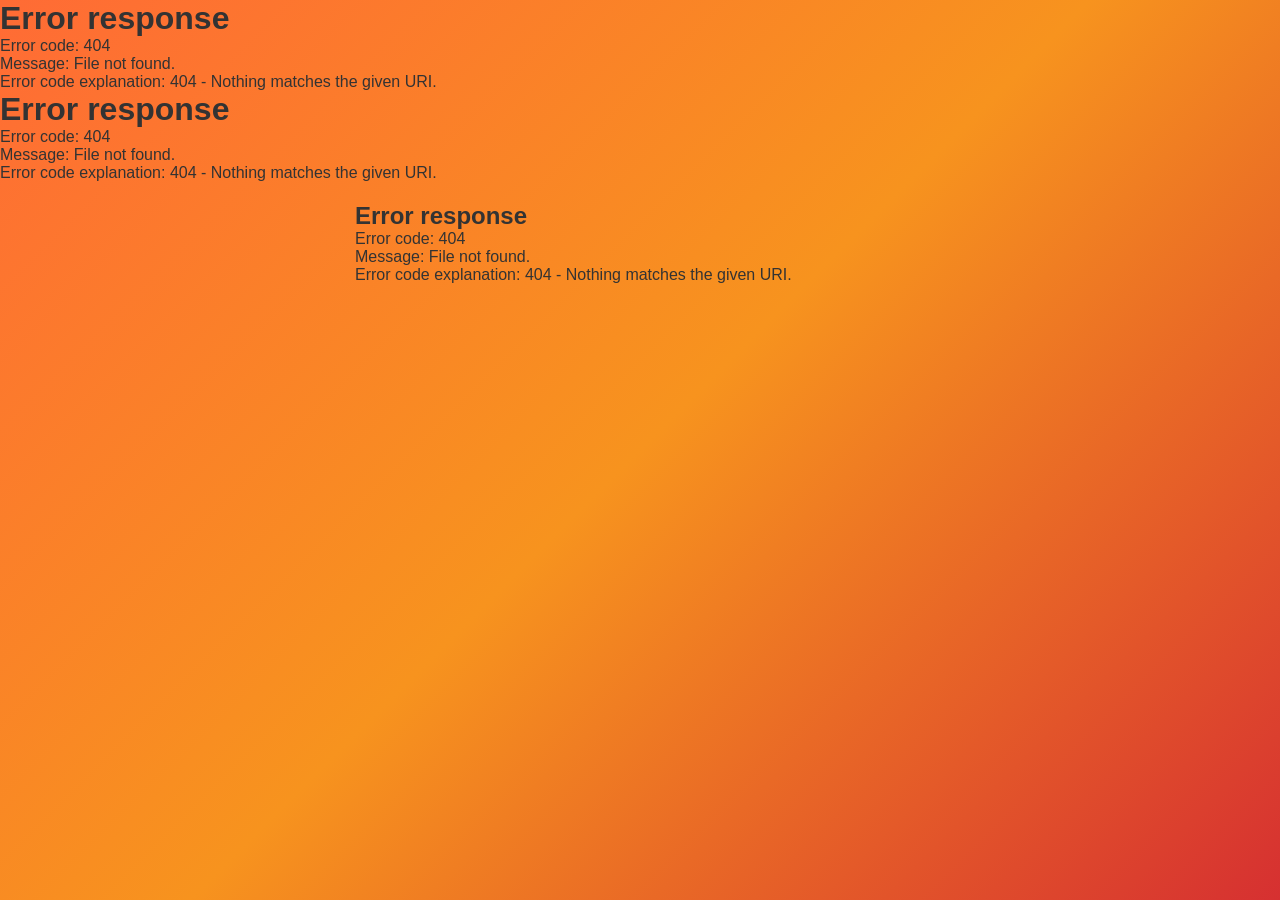
==== index.html @ 1dc58c1b "Update index.html" ====
<!DOCTYPE html>
<html lang="fr">
<head>
  <meta charset="UTF-8">
  <meta name="viewport" content="width=device-width, initial-scale=1.0">
  <title>Vesuvio - Commande Table</title>
  
  <!-- CSS séparés avec chemins corrects -->
<link rel="stylesheet" href="./CSS - css/reset.css">
<link rel="stylesheet" href="./CSS - css/layout.css">
<link rel="stylesheet" href="./CSS - css/header.css">
<link rel="stylesheet" href="./CSS - css/tabs.css">
<link rel="stylesheet" href="./CSS - css/menu-items.css">
<link rel="stylesheet" href="./CSS - css/order-button.css">
<link rel="stylesheet" href="./CSS - css/ticket.css">

</head>
<body>
  <!-- Header -->
  <div id="header-container"></div>

  <!-- Tabs -->
  <div id="tabs-container"></div>

  <!-- Menu -->
  <main class="menu-container">
    <section class="category active" id="pizzas"></section>
    <section class="category" id="boissons"></section>
    <section class="category" id="desserts"></section>
  </main>

  <!-- Bouton Commander -->
  <button class="order-button" id="orderBtn">
    <span id="orderBtnText">Commander</span>
  </button>

  <!-- Ticket Cuisine -->
  <div class="ticket" id="ticketModal">
    <div class="ticket-content" id="ticketContent"></div>
  </div>

  <!-- JS séparés avec chemins corrects -->
  <script src="./JS - js/config.js"></script>
  <script src="./JS - js/tabs.js"></script>
  <script src="./JS - js/menu-items.js"></script>
  <script src="./JS - js/order.js"></script>
  <script src="./JS - js/ticket.js"></script>
  <script>
    // Initialisation au chargement
    document.addEventListener('DOMContentLoaded', async function() {
      // Charger les composants HTML avec chemins corrects
      await loadComponent('header-container', './header.html');
      await loadComponent('tabs-container', './tabs.html');
      await loadComponent('pizzas', './pizzas.html');
      await loadComponent('boissons', './boissons.html');
      await loadComponent('desserts', './desserts.html');
      
      // Initialiser les modules
      initTabs();
      initMenuItems();
      initOrder();
    });

    // Fonction pour charger composants HTML
    async function loadComponent(containerId, file) {
      try {
        const response = await fetch(file);
        const html = await response.text();
        document.getElementById(containerId).innerHTML = html;
      } catch (error) {
        console.error(`Erreur chargement ${file}:`, error);
      }
    }
  </script>
</body>
</html>
---- CSS - css/layout.css ----
/* Layout principal */
body {
  background: linear-gradient(135deg, #ff6b35 0%, #f7931e 50%, #d63031 100%);
  min-height: 100vh;
  padding-bottom: 120px;
}

.menu-container {
  max-width: 600px;
  margin: 0 auto;
  padding: 20px 15px;
}

@media (max-width: 400px) {
  .menu-container {
    padding: 15px 10px;
  }
}
---- CSS - css/header.css ----
/* Header */
header {
  text-align: center;
  padding: 20px 15px;
  background: rgba(255,255,255,0.95);
  backdrop-filter: blur(10px);
  box-shadow: 0 4px 20px rgba(0,0,0,0.1);
  position: sticky;
  top: 0;
  z-index: 100;
}

header h1 {
  font-size: 32px;
  margin-bottom: 5px;
  color: #d63031;
}

header p {
  font-size: 16px;
  color: #666;
  margin-bottom: 15px;
}

/* Sélecteur de table */
.table-selector {
  display: flex;
  align-items: center;
  justify-content: center;
  gap: 10px;
  margin-top: 10px;
}

.table-selector label {
  font-weight: 600;
  color: #333;
}

.table-selector select {
  padding: 10px 20px;
  font-size: 18px;
  border: 2px solid #ff6b35;
  border-radius: 10px;
  background: white;
  color: #333;
  cursor: pointer;
  font-weight: 600;
}

.table-selector select:focus {
  outline: none;
  border-color: #d63031;
}
---- CSS - css/tabs.css ----
/* Onglets catégories */
.tabs {
  display: flex;
  background: rgba(255,255,255,0.9);
  border-bottom: 3px solid #ff6b35;
}

.tab-btn {
  flex: 1;
  padding: 18px 10px;
  border: none;
  background: none;
  font-size: 18px;
  font-weight: 600;
  color: #666;
  cursor: pointer;
  transition: all 0.3s ease;
  min-height: 60px;
}

.tab-btn.active {
  background: linear-gradient(135deg, #ff6b35, #f7931e);
  color: white;
  box-shadow: inset 0 -3px 0 #d63031;
}

@media (max-width: 400px) {
  .tab-btn {
    font-size: 16px;
    padding: 16px 8px;
  }
}
---- CSS - css/menu-items.css ----
/* Catégories */
.category {
  display: none;
}

.category.active {
  display: block;
  animation: fadeIn 0.4s ease;
}

@keyframes fadeIn {
  from { opacity: 0; transform: translateY(10px); }
  to { opacity: 1; transform: translateY(0); }
}

/* Articles menu */
.menu-item {
  display: flex;
  align-items: center;
  background: rgba(255,255,255,0.95);
  margin-bottom: 15px;
  padding: 20px;
  border-radius: 20px;
  box-shadow: 0 8px 25px rgba(0,0,0,0.1);
  cursor: pointer;
  transition: all 0.2s ease;
  min-height: 80px;
  position: relative;
}

.menu-item:active {
  transform: scale(0.98);
}

.menu-item.selected {
  transform: translateY(-5px);
  box-shadow: 0 15px 40px rgba(255,107,53,0.4);
  background: linear-gradient(135deg, #ffecd2, #ffe5d9);
  border: 3px solid #ff6b35;
}

.emoji {
  font-size: 32px;
  margin-right: 20px;
  flex-shrink: 0;
}

.name {
  flex: 1;
  font-size: 20px;
  font-weight: 600;
  color: #333;
}

.price {
  font-size: 22px;
  font-weight: 700;
  color: #d63031;
  min-width: 70px;
  text-align: right;
  margin-right: 10px;
}

/* Compteur quantité */
.quantity {
  display: none;
  align-items: center;
  gap: 10px;
  background: #ff6b35;
  padding: 5px 10px;
  border-radius: 20px;
  position: absolute;
  right: 15px;
  top: 50%;
  transform: translateY(-50%);
}

.menu-item.selected .quantity {
  display: flex;
}

.quantity button {
  width: 30px;
  height: 30px;
  border: none;
  background: white;
  color: #ff6b35;
  font-size: 20px;
  font-weight: bold;
  border-radius: 50%;
  cursor: pointer;
  display: flex;
  align-items: center;
  justify-content: center;
}

.quantity span {
  color: white;
  font-weight: bold;
  font-size: 18px;
  min-width: 25px;
  text-align: center;
}
---- CSS - css/order-button.css ----
/* Bouton commander fixe */
.order-button {
  position: fixed;
  bottom: 20px;
  left: 50%;
  transform: translateX(-50%);
  background: linear-gradient(135deg, #28a745, #20c997);
  color: white;
  border: none;
  padding: 20px 50px;
  font-size: 22px;
  font-weight: 700;
  border-radius: 50px;
  box-shadow: 0 10px 30px rgba(40,167,69,0.4);
  cursor: pointer;
  transition: all 0.3s ease;
  z-index: 1000;
  min-width: 280px;
  display: none;
}

.order-button.show {
  display: block;
  animation: slideUp 0.3s ease;
}

.order-button:active {
  transform: translateX(-50%) scale(0.95);
}

@keyframes slideUp {
  from { bottom: -100px; opacity: 0; }
  to { bottom: 20px; opacity: 1; }
}
---- CSS - css/ticket.css ----
/* Ticket cuisine modal */
.ticket {
  display: none;
  position: fixed;
  top: 0;
  left: 0;
  right: 0;
  bottom: 0;
  background: rgba(0,0,0,0.8);
  z-index: 2000;
  align-items: center;
  justify-content: center;
  padding: 20px;
}

.ticket.show {
  display: flex;
  animation: fadeIn 0.3s ease;
}

.ticket-content {
  background: white;
  padding: 30px;
  border-radius: 20px;
  max-width: 400px;
  width: 100%;
  max-height: 80vh;
  overflow-y: auto;
}

.ticket h2 {
  text-align: center;
  color: #d63031;
  margin-bottom: 20px;
  font-size: 28px;
}

.ticket-info {
  border-bottom: 2px dashed #ccc;
  padding-bottom: 15px;
  margin-bottom: 15px;
  font-size: 18px;
}

.ticket-info strong {
  color: #ff6b35;
}

.ticket-item {
  display: flex;
  justify-content: space-between;
  padding: 10px 0;
  border-bottom: 1px solid #eee;
}

.ticket-item:last-child {
  border-bottom: 2px solid #333;
  padding-bottom: 15px;
  margin-bottom: 15px;
  font-weight: bold;
}

.ticket-total {
  display: flex;
  justify-content: space-between;
  font-size: 24px;
  font-weight: bold;
  color: #d63031;
  margin-top: 15px;
}

.ticket-actions {
  display: flex;
  gap: 10px;
  margin-top: 20px;
}

.ticket-actions button {
  flex: 1;
  padding: 15px;
  border: none;
  border-radius: 10px;
  font-size: 16px;
  font-weight: 600;
  cursor: pointer;
  transition: all 0.2s ease;
}

.btn-print {
  background: #28a745;
  color: white;
}

.btn-close {
  background: #dc3545;
  color: white;
}

.ticket-actions button:active {
  transform: scale(0.95);
}
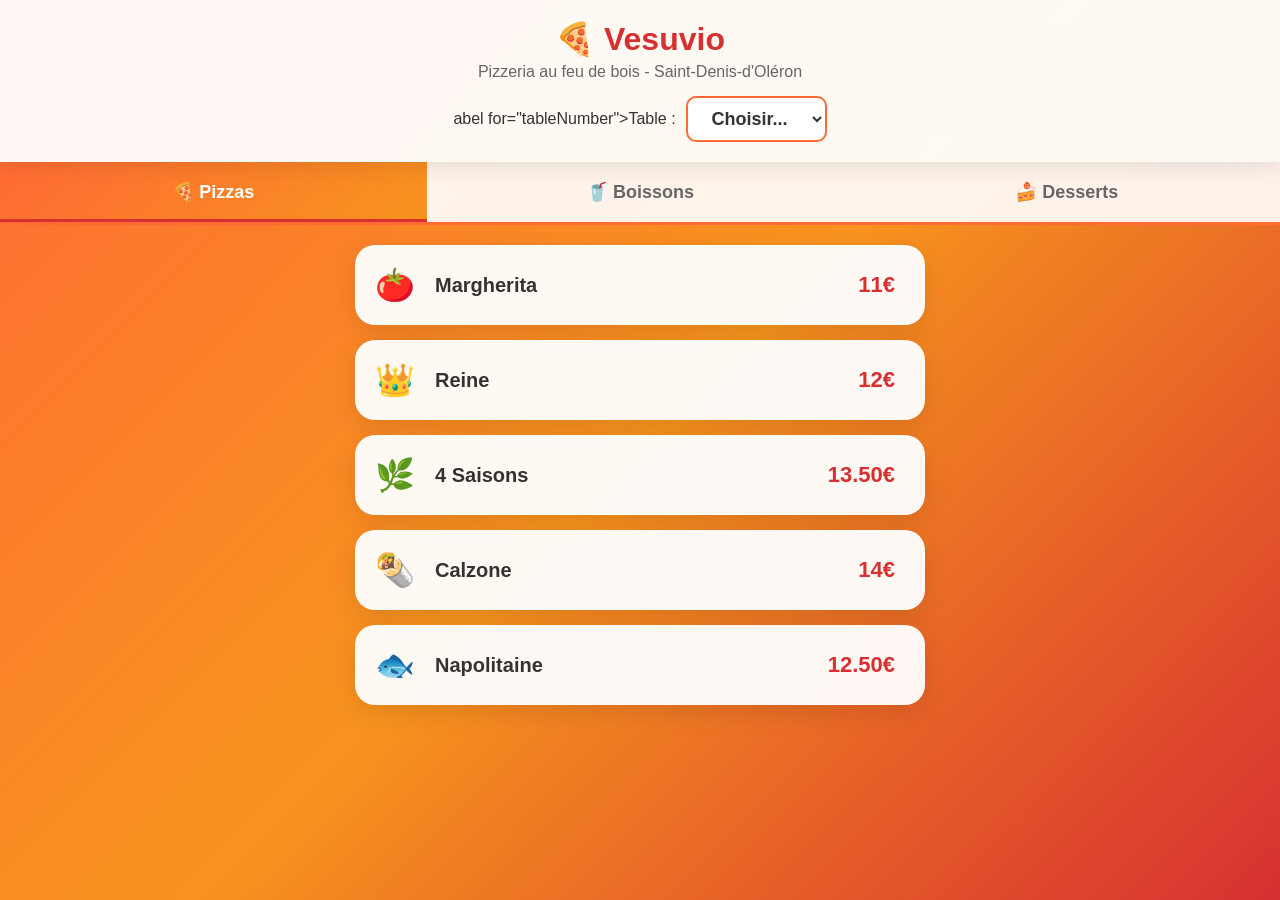
==== commit 11545896: "Update index.html" ====
--- a/index.html
+++ b/index.html
@@ -48,12 +48,11 @@
   <script>
     // Initialisation au chargement
     document.addEventListener('DOMContentLoaded', async function() {
-      // Charger les composants HTML avec chemins corrects
-      await loadComponent('header-container', './header.html');
-      await loadComponent('tabs-container', './tabs.html');
-      await loadComponent('pizzas', './pizzas.html');
-      await loadComponent('boissons', './boissons.html');
-      await loadComponent('desserts', './desserts.html');
+      await loadComponent('header-container', './COMPONENTS - components/header.html');
+      await loadComponent('tabs-container', './COMPONENTS - components/tabs.html');
+      await loadComponent('pizzas', './COMPONENTS - components/pizzas.html');
+      await loadComponent('boissons', './COMPONENTS - components/boissons.html');
+      await loadComponent('desserts', './COMPONENTS - components/desserts.html');
       
       // Initialiser les modules
       initTabs();
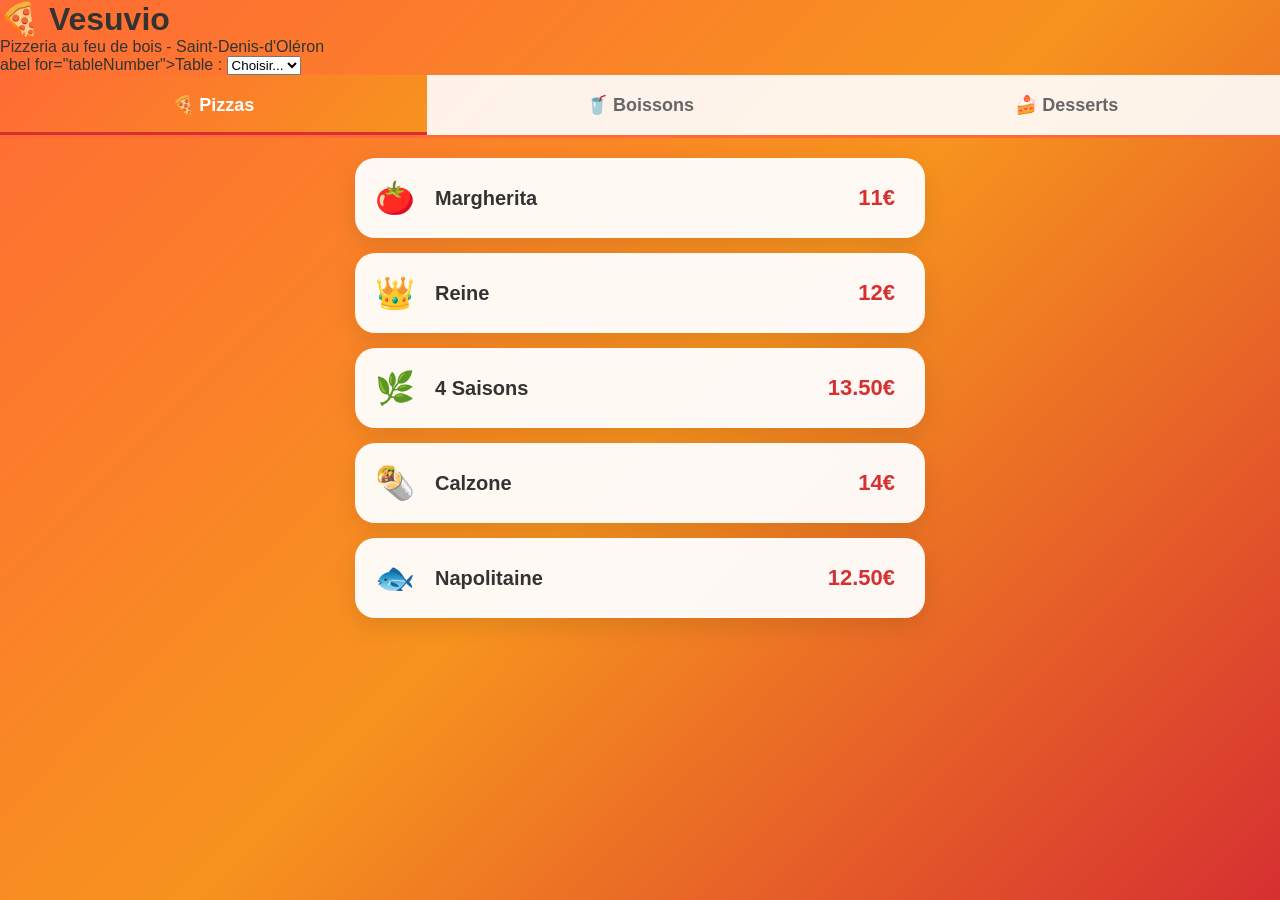
==== commit 9cad2389: "Update index.html" ====
--- a/index.html
+++ b/index.html
@@ -6,13 +6,13 @@
   <title>Vesuvio - Commande Table</title>
   
   <!-- CSS séparés avec chemins corrects -->
-<link rel="stylesheet" href="./CSS - css/reset.css">
-<link rel="stylesheet" href="./CSS - css/layout.css">
-<link rel="stylesheet" href="./CSS - css/header.css">
-<link rel="stylesheet" href="./CSS - css/tabs.css">
-<link rel="stylesheet" href="./CSS - css/menu-items.css">
-<link rel="stylesheet" href="./CSS - css/order-button.css">
-<link rel="stylesheet" href="./CSS - css/ticket.css">
+<link rel="stylesheet" href="./CSS/reset.css">
+<link rel="stylesheet" href="./CSS/layout.css">
+<link rel="stylesheet" href="./CSS/header.css">
+<link rel="stylesheet" href="./CSS/tabs.css">
+<link rel="stylesheet" href="./CSS/menu-items.css">
+<link rel="stylesheet" href="./CSS/order-button.css">
+<link rel="stylesheet" href="./CSS/ticket.css">
 
 </head>
 <body>
@@ -40,19 +40,19 @@
   </div>
 
   <!-- JS séparés avec chemins corrects -->
-  <script src="./JS - js/config.js"></script>
-  <script src="./JS - js/tabs.js"></script>
-  <script src="./JS - js/menu-items.js"></script>
-  <script src="./JS - js/order.js"></script>
-  <script src="./JS - js/ticket.js"></script>
+  <script src="./JS/config.js"></script>
+  <script src="./JS/tabs.js"></script>
+  <script src="./JS/menu-items.js"></script>
+  <script src="./JS/order.js"></script>
+  <script src="./JS/ticket.js"></script>
   <script>
     // Initialisation au chargement
     document.addEventListener('DOMContentLoaded', async function() {
-      await loadComponent('header-container', './COMPONENTS - components/header.html');
-      await loadComponent('tabs-container', './COMPONENTS - components/tabs.html');
-      await loadComponent('pizzas', './COMPONENTS - components/pizzas.html');
-      await loadComponent('boissons', './COMPONENTS - components/boissons.html');
-      await loadComponent('desserts', './COMPONENTS - components/desserts.html');
+      await loadComponent('header-container', './COMPONENTS/header.html');
+      await loadComponent('tabs-container', './COMPONENTS/tabs.html');
+      await loadComponent('pizzas', './COMPONENTS/pizzas.html');
+      await loadComponent('boissons', './COMPONENTS/boissons.html');
+      await loadComponent('desserts', './COMPONENTS/desserts.html');
       
       // Initialiser les modules
       initTabs();
--- a/CSS/layout.css
+++ b/CSS/layout.css
@@ -0,0 +1,18 @@
+/* Layout principal */
+body {
+  background: linear-gradient(135deg, #ff6b35 0%, #f7931e 50%, #d63031 100%);
+  min-height: 100vh;
+  padding-bottom: 120px;
+}
+
+.menu-container {
+  max-width: 600px;
+  margin: 0 auto;
+  padding: 20px 15px;
+}
+
+@media (max-width: 400px) {
+  .menu-container {
+    padding: 15px 10px;
+  }
+}
--- a/CSS/tabs.css
+++ b/CSS/tabs.css
@@ -0,0 +1,32 @@
+/* Onglets catégories */
+.tabs {
+  display: flex;
+  background: rgba(255,255,255,0.9);
+  border-bottom: 3px solid #ff6b35;
+}
+
+.tab-btn {
+  flex: 1;
+  padding: 18px 10px;
+  border: none;
+  background: none;
+  font-size: 18px;
+  font-weight: 600;
+  color: #666;
+  cursor: pointer;
+  transition: all 0.3s ease;
+  min-height: 60px;
+}
+
+.tab-btn.active {
+  background: linear-gradient(135deg, #ff6b35, #f7931e);
+  color: white;
+  box-shadow: inset 0 -3px 0 #d63031;
+}
+
+@media (max-width: 400px) {
+  .tab-btn {
+    font-size: 16px;
+    padding: 16px 8px;
+  }
+}
--- a/CSS/menu-items.css
+++ b/CSS/menu-items.css
@@ -0,0 +1,103 @@
+/* Catégories */
+.category {
+  display: none;
+}
+
+.category.active {
+  display: block;
+  animation: fadeIn 0.4s ease;
+}
+
+@keyframes fadeIn {
+  from { opacity: 0; transform: translateY(10px); }
+  to { opacity: 1; transform: translateY(0); }
+}
+
+/* Articles menu */
+.menu-item {
+  display: flex;
+  align-items: center;
+  background: rgba(255,255,255,0.95);
+  margin-bottom: 15px;
+  padding: 20px;
+  border-radius: 20px;
+  box-shadow: 0 8px 25px rgba(0,0,0,0.1);
+  cursor: pointer;
+  transition: all 0.2s ease;
+  min-height: 80px;
+  position: relative;
+}
+
+.menu-item:active {
+  transform: scale(0.98);
+}
+
+.menu-item.selected {
+  transform: translateY(-5px);
+  box-shadow: 0 15px 40px rgba(255,107,53,0.4);
+  background: linear-gradient(135deg, #ffecd2, #ffe5d9);
+  border: 3px solid #ff6b35;
+}
+
+.emoji {
+  font-size: 32px;
+  margin-right: 20px;
+  flex-shrink: 0;
+}
+
+.name {
+  flex: 1;
+  font-size: 20px;
+  font-weight: 600;
+  color: #333;
+}
+
+.price {
+  font-size: 22px;
+  font-weight: 700;
+  color: #d63031;
+  min-width: 70px;
+  text-align: right;
+  margin-right: 10px;
+}
+
+/* Compteur quantité */
+.quantity {
+  display: none;
+  align-items: center;
+  gap: 10px;
+  background: #ff6b35;
+  padding: 5px 10px;
+  border-radius: 20px;
+  position: absolute;
+  right: 15px;
+  top: 50%;
+  transform: translateY(-50%);
+}
+
+.menu-item.selected .quantity {
+  display: flex;
+}
+
+.quantity button {
+  width: 30px;
+  height: 30px;
+  border: none;
+  background: white;
+  color: #ff6b35;
+  font-size: 20px;
+  font-weight: bold;
+  border-radius: 50%;
+  cursor: pointer;
+  display: flex;
+  align-items: center;
+  justify-content: center;
+}
+
+.quantity span {
+  color: white;
+  font-weight: bold;
+  font-size: 18px;
+  min-width: 25px;
+  text-align: center;
+}
--- a/CSS/order-button.css
+++ b/CSS/order-button.css
@@ -0,0 +1,34 @@
+/* Bouton commander fixe */
+.order-button {
+  position: fixed;
+  bottom: 20px;
+  left: 50%;
+  transform: translateX(-50%);
+  background: linear-gradient(135deg, #28a745, #20c997);
+  color: white;
+  border: none;
+  padding: 20px 50px;
+  font-size: 22px;
+  font-weight: 700;
+  border-radius: 50px;
+  box-shadow: 0 10px 30px rgba(40,167,69,0.4);
+  cursor: pointer;
+  transition: all 0.3s ease;
+  z-index: 1000;
+  min-width: 280px;
+  display: none;
+}
+
+.order-button.show {
+  display: block;
+  animation: slideUp 0.3s ease;
+}
+
+.order-button:active {
+  transform: translateX(-50%) scale(0.95);
+}
+
+@keyframes slideUp {
+  from { bottom: -100px; opacity: 0; }
+  to { bottom: 20px; opacity: 1; }
+}
--- a/CSS/ticket.css
+++ b/CSS/ticket.css
@@ -0,0 +1,101 @@
+/* Ticket cuisine modal */
+.ticket {
+  display: none;
+  position: fixed;
+  top: 0;
+  left: 0;
+  right: 0;
+  bottom: 0;
+  background: rgba(0,0,0,0.8);
+  z-index: 2000;
+  align-items: center;
+  justify-content: center;
+  padding: 20px;
+}
+
+.ticket.show {
+  display: flex;
+  animation: fadeIn 0.3s ease;
+}
+
+.ticket-content {
+  background: white;
+  padding: 30px;
+  border-radius: 20px;
+  max-width: 400px;
+  width: 100%;
+  max-height: 80vh;
+  overflow-y: auto;
+}
+
+.ticket h2 {
+  text-align: center;
+  color: #d63031;
+  margin-bottom: 20px;
+  font-size: 28px;
+}
+
+.ticket-info {
+  border-bottom: 2px dashed #ccc;
+  padding-bottom: 15px;
+  margin-bottom: 15px;
+  font-size: 18px;
+}
+
+.ticket-info strong {
+  color: #ff6b35;
+}
+
+.ticket-item {
+  display: flex;
+  justify-content: space-between;
+  padding: 10px 0;
+  border-bottom: 1px solid #eee;
+}
+
+.ticket-item:last-child {
+  border-bottom: 2px solid #333;
+  padding-bottom: 15px;
+  margin-bottom: 15px;
+  font-weight: bold;
+}
+
+.ticket-total {
+  display: flex;
+  justify-content: space-between;
+  font-size: 24px;
+  font-weight: bold;
+  color: #d63031;
+  margin-top: 15px;
+}
+
+.ticket-actions {
+  display: flex;
+  gap: 10px;
+  margin-top: 20px;
+}
+
+.ticket-actions button {
+  flex: 1;
+  padding: 15px;
+  border: none;
+  border-radius: 10px;
+  font-size: 16px;
+  font-weight: 600;
+  cursor: pointer;
+  transition: all 0.2s ease;
+}
+
+.btn-print {
+  background: #28a745;
+  color: white;
+}
+
+.btn-close {
+  background: #dc3545;
+  color: white;
+}
+
+.ticket-actions button:active {
+  transform: scale(0.95);
+}
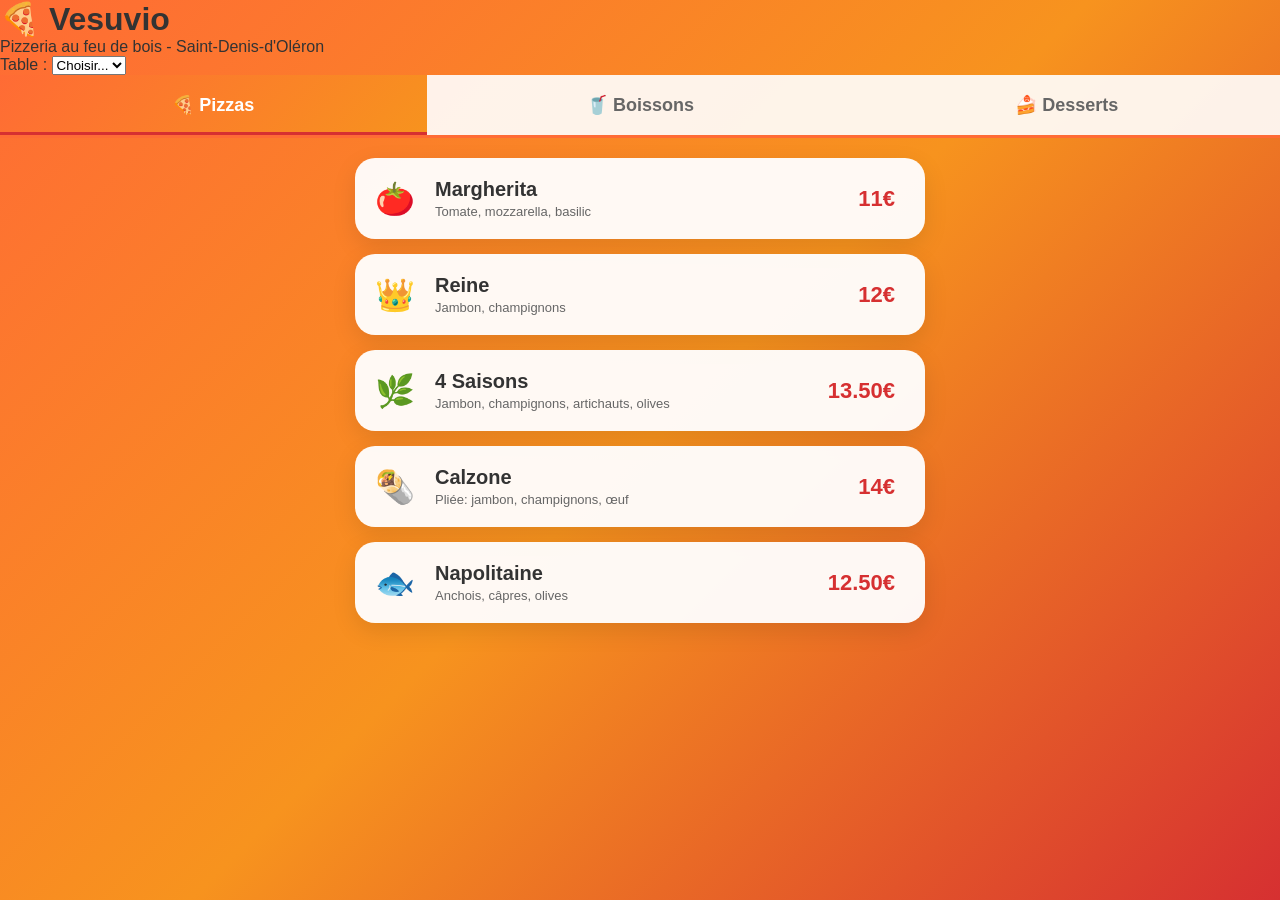
==== commit feb79be1: "Update index.html" ====
--- a/index.html
+++ b/index.html
@@ -6,13 +6,14 @@
   <title>Vesuvio - Commande Table</title>
   
   <!-- CSS séparés avec chemins corrects -->
-<link rel="stylesheet" href="./CSS/reset.css">
-<link rel="stylesheet" href="./CSS/layout.css">
-<link rel="stylesheet" href="./CSS/header.css">
-<link rel="stylesheet" href="./CSS/tabs.css">
-<link rel="stylesheet" href="./CSS/menu-items.css">
-<link rel="stylesheet" href="./CSS/order-button.css">
-<link rel="stylesheet" href="./CSS/ticket.css">
+  <link rel="stylesheet" href="./CSS/reset.css">
+  <link rel="stylesheet" href="./CSS/layout.css">
+  <link rel="stylesheet" href="./CSS/header.css">
+  <link rel="stylesheet" href="./CSS/tabs.css">
+  <link rel="stylesheet" href="./CSS/menu-items.css">
+  <link rel="stylesheet" href="./CSS/order-button.css">
+  <link rel="stylesheet" href="./CSS/ticket.css">
+  <link rel="stylesheet" href="./CSS/pizza-modal.css">
 
 </head>
 <body>
@@ -45,6 +46,7 @@
   <script src="./JS/menu-items.js"></script>
   <script src="./JS/order.js"></script>
   <script src="./JS/ticket.js"></script>
+  <script src="./JS/pizza-modal.js"></script>
   <script>
     // Initialisation au chargement
     document.addEventListener('DOMContentLoaded', async function() {
@@ -53,11 +55,13 @@
       await loadComponent('pizzas', './COMPONENTS/pizzas.html');
       await loadComponent('boissons', './COMPONENTS/boissons.html');
       await loadComponent('desserts', './COMPONENTS/desserts.html');
+      await loadComponent('pizza-modal-container', './COMPONENTS/pizza-modal.html');
       
       // Initialiser les modules
       initTabs();
       initMenuItems();
       initOrder();
+      initPizzaModal();
     });
 
     // Fonction pour charger composants HTML
--- a/CSS/menu-items.css
+++ b/CSS/menu-items.css
@@ -101,3 +101,17 @@
   min-width: 25px;
   text-align: center;
 }
+
+/* Info pizza (nom + description) */
+.item-info {
+  flex: 1;
+  display: flex;
+  flex-direction: column;
+  gap: 3px;
+}
+
+.description {
+  font-size: 13px;
+  color: #666;
+  font-weight: 400;
+}
--- a/CSS/pizza-modal.css
+++ b/CSS/pizza-modal.css
@@ -0,0 +1,248 @@
+/* Modal de personnalisation pizza */
+.pizza-modal {
+  display: none;
+  position: fixed;
+  top: 0;
+  left: 0;
+  right: 0;
+  bottom: 0;
+  background: rgba(0,0,0,0.85);
+  z-index: 3000;
+  align-items: flex-end;
+  justify-content: center;
+  animation: fadeIn 0.3s ease;
+}
+
+.pizza-modal.show {
+  display: flex;
+}
+
+.pizza-modal-content {
+  background: white;
+  width: 100%;
+  max-width: 600px;
+  max-height: 90vh;
+  border-radius: 30px 30px 0 0;
+  overflow-y: auto;
+  animation: slideUp 0.4s ease;
+}
+
+@keyframes slideUp {
+  from { transform: translateY(100%); }
+  to { transform: translateY(0); }
+}
+
+/* Header du modal */
+.modal-header {
+  position: sticky;
+  top: 0;
+  background: linear-gradient(135deg, #ff6b35, #f7931e);
+  color: white;
+  padding: 25px 20px;
+  border-radius: 30px 30px 0 0;
+  box-shadow: 0 4px 15px rgba(0,0,0,0.2);
+  z-index: 10;
+}
+
+.modal-header h2 {
+  font-size: 26px;
+  margin-bottom: 5px;
+  display: flex;
+  align-items: center;
+  gap: 10px;
+}
+
+.modal-close {
+  position: absolute;
+  top: 20px;
+  right: 20px;
+  background: rgba(255,255,255,0.2);
+  border: none;
+  color: white;
+  font-size: 28px;
+  width: 40px;
+  height: 40px;
+  border-radius: 50%;
+  cursor: pointer;
+  display: flex;
+  align-items: center;
+  justify-content: center;
+}
+
+.pizza-description {
+  font-size: 14px;
+  opacity: 0.95;
+  margin-top: 5px;
+}
+
+.modal-price {
+  font-size: 32px;
+  font-weight: bold;
+  margin-top: 10px;
+}
+
+/* Corps du modal */
+.modal-body {
+  padding: 20px;
+}
+
+.option-section {
+  margin-bottom: 30px;
+}
+
+.option-section h3 {
+  font-size: 18px;
+  font-weight: 700;
+  color: #333;
+  margin-bottom: 15px;
+  display: flex;
+  align-items: center;
+  gap: 8px;
+}
+
+/* Options de base (radio) */
+.base-options {
+  display: flex;
+  flex-direction: column;
+  gap: 10px;
+}
+
+.base-option {
+  background: #f5f5f5;
+  padding: 15px;
+  border-radius: 15px;
+  border: 3px solid transparent;
+  cursor: pointer;
+  transition: all 0.2s ease;
+  display: flex;
+  align-items: center;
+  gap: 12px;
+}
+
+.base-option input[type="radio"] {
+  width: 24px;
+  height: 24px;
+  accent-color: #ff6b35;
+}
+
+.base-option.selected {
+  background: #ffe5d9;
+  border-color: #ff6b35;
+}
+
+.base-option label {
+  flex: 1;
+  font-size: 16px;
+  font-weight: 600;
+  cursor: pointer;
+}
+
+/* Suppléments (checkbox) */
+.supplements-grid {
+  display: grid;
+  grid-template-columns: repeat(2, 1fr);
+  gap: 10px;
+}
+
+.supplement-item {
+  background: #f5f5f5;
+  padding: 12px;
+  border-radius: 12px;
+  border: 3px solid transparent;
+  cursor: pointer;
+  transition: all 0.2s ease;
+  display: flex;
+  flex-direction: column;
+  align-items: center;
+  text-align: center;
+  min-height: 90px;
+}
+
+.supplement-item.selected {
+  background: #e8f5e9;
+  border-color: #4caf50;
+}
+
+.supplement-item input[type="checkbox"] {
+  display: none;
+}
+
+.supplement-emoji {
+  font-size: 28px;
+  margin-bottom: 5px;
+}
+
+.supplement-name {
+  font-size: 14px;
+  font-weight: 600;
+  margin-bottom: 3px;
+}
+
+.supplement-price {
+  font-size: 13px;
+  color: #ff6b35;
+  font-weight: 700;
+}
+
+/* Ingrédients à retirer */
+.ingredients-remove {
+  display: flex;
+  flex-wrap: wrap;
+  gap: 8px;
+}
+
+.ingredient-chip {
+  background: #ffebee;
+  border: 2px solid transparent;
+  padding: 10px 15px;
+  border-radius: 20px;
+  cursor: pointer;
+  transition: all 0.2s ease;
+  font-size: 14px;
+  font-weight: 600;
+}
+
+.ingredient-chip.removed {
+  background: #ef5350;
+  color: white;
+  border-color: #c62828;
+  text-decoration: line-through;
+}
+
+/* Footer du modal */
+.modal-footer {
+  position: sticky;
+  bottom: 0;
+  background: white;
+  padding: 20px;
+  border-top: 2px solid #eee;
+  display: flex;
+  gap: 10px;
+}
+
+.btn-add-to-cart {
+  flex: 1;
+  background: linear-gradient(135deg, #28a745, #20c997);
+  color: white;
+  border: none;
+  padding: 18px;
+  font-size: 18px;
+  font-weight: 700;
+  border-radius: 15px;
+  cursor: pointer;
+  display: flex;
+  align-items: center;
+  justify-content: center;
+  gap: 10px;
+}
+
+.btn-cancel {
+  background: #e0e0e0;
+  color: #666;
+  border: none;
+  padding: 18px 25px;
+  font-size: 16px;
+  font-weight: 600;
+  border-radius: 15px;
+  cursor: pointer;
+}
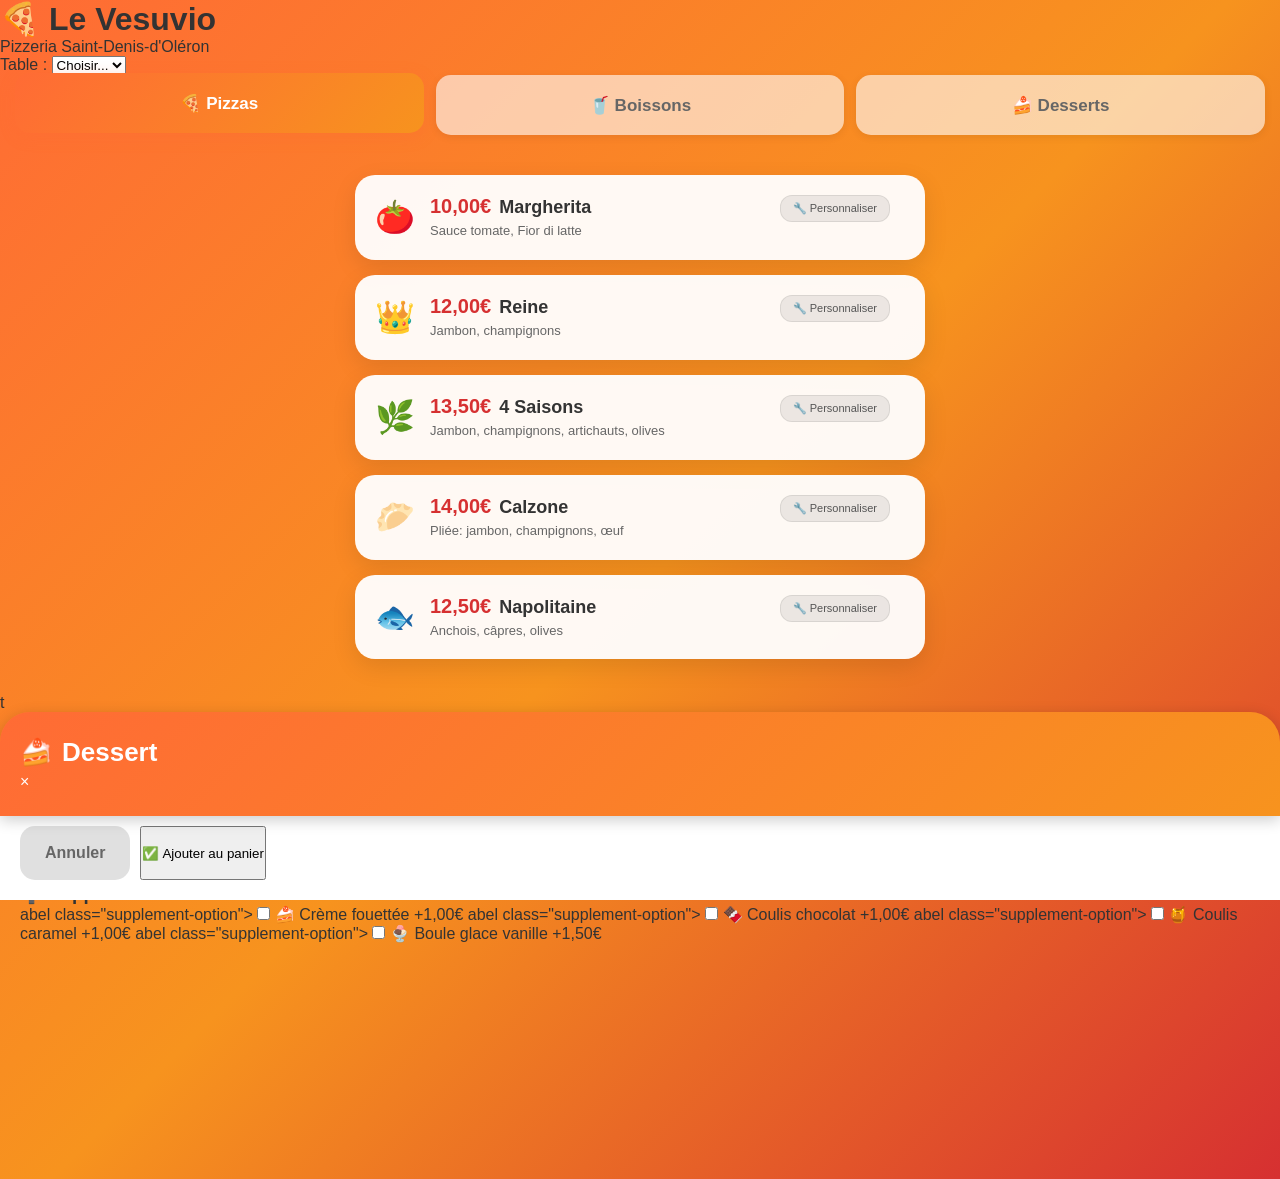
==== commit 9d3e3a4c: "Update index.html" ====
--- a/index.html
+++ b/index.html
@@ -5,7 +5,6 @@
   <meta name="viewport" content="width=device-width, initial-scale=1.0">
   <title>Vesuvio - Commande Table</title>
   
-  <!-- CSS séparés avec chemins corrects -->
   <link rel="stylesheet" href="./CSS/reset.css">
   <link rel="stylesheet" href="./CSS/layout.css">
   <link rel="stylesheet" href="./CSS/header.css">
@@ -15,6 +14,22 @@
   <link rel="stylesheet" href="./CSS/ticket.css">
   <link rel="stylesheet" href="./CSS/pizza-modal.css">
 
+<!DOCTYPE html>
+<html lang="fr">
+<head>
+  <meta charset="UTF-8">
+  <meta name="viewport" content="width=device-width, initial-scale=1.0">
+  <title>Vesuvio - Commande Table</title>
+  
+  <link rel="stylesheet" href="./CSS/reset.css">
+  <link rel="stylesheet" href="./CSS/layout.css">
+  <link rel="stylesheet" href="./CSS/header.css">
+  <link rel="stylesheet" href="./CSS/tabs.css">
+  <link rel="stylesheet" href="./CSS/menu-items.css">
+  <link rel="stylesheet" href="./CSS/order-button.css">
+  <link rel="stylesheet" href="./CSS/ticket.css">
+  <link rel="stylesheet" href="./CSS/pizza-modal.css">
+  <link rel="stylesheet" href="./CSS/dessert-modal.css">
 </head>
 <body>
   <!-- Header -->
@@ -40,6 +55,12 @@
     <div class="ticket-content" id="ticketContent"></div>
   </div>
 
+  <!-- Modal Pizza -->
+  <div id="pizza-modal-container"></div>
+
+  <!-- Modal Dessert -->
+  <div id="dessert-modal-container"></div>
+
   <!-- JS séparés avec chemins corrects -->
   <script src="./JS/config.js"></script>
   <script src="./JS/tabs.js"></script>
@@ -47,6 +68,8 @@
   <script src="./JS/order.js"></script>
   <script src="./JS/ticket.js"></script>
   <script src="./JS/pizza-modal.js"></script>
+  <script src="./JS/dessert-modal.js"></script>
+  
   <script>
     // Initialisation au chargement
     document.addEventListener('DOMContentLoaded', async function() {
@@ -56,12 +79,14 @@
       await loadComponent('boissons', './COMPONENTS/boissons.html');
       await loadComponent('desserts', './COMPONENTS/desserts.html');
       await loadComponent('pizza-modal-container', './COMPONENTS/pizza-modal.html');
+      await loadComponent('dessert-modal-container', './COMPONENTS/dessert-modal.html');
       
       // Initialiser les modules
       initTabs();
       initMenuItems();
       initOrder();
       initPizzaModal();
+      initDessertModal();
     });
 
     // Fonction pour charger composants HTML
--- a/CSS/tabs.css
+++ b/CSS/tabs.css
@@ -1,27 +1,38 @@
-/* Onglets catégories */
+/* Onglets catégories - CORRIGÉ avec espaces et arrondis */
 .tabs {
   display: flex;
-  background: rgba(255,255,255,0.9);
-  border-bottom: 3px solid #ff6b35;
+  gap: 12px; /* Espace entre les boutons */
+  padding: 0 15px;
+  background: transparent; /* Plus de fond blanc */
+  border-bottom: none; /* Supprimé la bordure rectangulaire */
+  margin-bottom: 20px;
 }
 
 .tab-btn {
   flex: 1;
-  padding: 18px 10px;
+  padding: 16px 12px;
   border: none;
-  background: none;
-  font-size: 18px;
+  background: rgba(255, 255, 255, 0.6); /* Fond semi-transparent */
+  font-size: 17px;
   font-weight: 600;
   color: #666;
   cursor: pointer;
   transition: all 0.3s ease;
   min-height: 60px;
+  border-radius: 15px; /* Boutons arrondis */
+  box-shadow: 0 2px 8px rgba(0, 0, 0, 0.08); /* Ombre légère */
 }
 
 .tab-btn.active {
   background: linear-gradient(135deg, #ff6b35, #f7931e);
   color: white;
-  box-shadow: inset 0 -3px 0 #d63031;
+  box-shadow: 0 4px 15px rgba(255, 107, 53, 0.3);
+  transform: translateY(-2px); /* Légère élévation */
+}
+
+.tab-btn:hover:not(.active) {
+  background: rgba(255, 255, 255, 0.85);
+  transform: translateY(-1px);
 }
 
 @media (max-width: 400px) {
@@ -29,4 +40,8 @@
     font-size: 16px;
     padding: 16px 8px;
   }
+  
+  .tabs {
+    gap: 8px;
+  }
 }
--- a/CSS/menu-items.css
+++ b/CSS/menu-items.css
@@ -15,7 +15,10 @@
 
 /* Articles menu */
 .menu-item {
-  display: flex;
+  display: grid;
+  grid-template-columns: auto 1fr auto auto;
+  grid-template-rows: auto auto;
+  gap: 8px 15px;
   align-items: center;
   background: rgba(255,255,255,0.95);
   margin-bottom: 15px;
@@ -39,40 +42,91 @@
   border: 3px solid #ff6b35;
 }
 
+/* Emoji - Colonne 1 */
 .emoji {
+  grid-column: 1;
+  grid-row: 1 / 3;
   font-size: 32px;
-  margin-right: 20px;
   flex-shrink: 0;
+  align-self: center;
+}
+
+/* Info pizza - Colonne 2 */
+.item-info {
+  grid-column: 2;
+  grid-row: 1 / 3;
+  display: flex;
+  flex-direction: column;
+  gap: 5px;
+}
+
+/* Ligne 1: Prix + Nom ensemble */
+.price-name {
+  display: flex;
+  align-items: baseline;
+  gap: 8px;
+}
+
+.price {
+  font-size: 20px;
+  font-weight: 700;
+  color: #d63031;
 }
 
 .name {
-  flex: 1;
-  font-size: 20px;
+  font-size: 18px;
   font-weight: 600;
   color: #333;
 }
 
-.price {
-  font-size: 22px;
-  font-weight: 700;
-  color: #d63031;
-  min-width: 70px;
-  text-align: right;
-  margin-right: 10px;
+/* Ligne 2: Description */
+.description {
+  font-size: 13px;
+  color: #666;
+  font-weight: 400;
+  line-height: 1.3;
 }
 
-/* Compteur quantité */
+/* Bouton personnaliser - Colonne 3, couleur discrète */
+.customize-btn {
+  grid-column: 3;
+  grid-row: 1;
+  align-self: start;
+  background: rgba(100, 100, 100, 0.12);
+  color: #555;
+  border: 1px solid rgba(0,0,0,0.08);
+  padding: 6px 12px;
+  font-size: 11px;
+  font-weight: 500;
+  border-radius: 12px;
+  cursor: pointer;
+  display: flex;
+  align-items: center;
+  gap: 4px;
+  transition: all 0.2s ease;
+  white-space: nowrap;
+}
+
+.customize-btn:hover {
+  background: rgba(100, 100, 100, 0.2);
+  border-color: rgba(0,0,0,0.15);
+}
+
+.customize-btn:active {
+  transform: scale(0.95);
+}
+
+/* Compteur quantité - Colonne 4 */
 .quantity {
+  grid-column: 4;
+  grid-row: 1 / 3;
+  align-self: center;
   display: none;
   align-items: center;
-  gap: 10px;
+  gap: 8px;
   background: #ff6b35;
-  padding: 5px 10px;
+  padding: 8px 12px;
   border-radius: 20px;
-  position: absolute;
-  right: 15px;
-  top: 50%;
-  transform: translateY(-50%);
 }
 
 .menu-item.selected .quantity {
@@ -80,8 +134,8 @@
 }
 
 .quantity button {
-  width: 30px;
-  height: 30px;
+  width: 32px;
+  height: 32px;
   border: none;
   background: white;
   color: #ff6b35;
@@ -92,6 +146,15 @@
   display: flex;
   align-items: center;
   justify-content: center;
+  transition: all 0.15s ease;
+}
+
+.quantity button:hover {
+  transform: scale(1.1);
+}
+
+.quantity button:active {
+  transform: scale(0.9);
 }
 
 .quantity span {
@@ -102,16 +165,7 @@
   text-align: center;
 }
 
-/* Info pizza (nom + description) */
-.item-info {
-  flex: 1;
-  display: flex;
-  flex-direction: column;
-  gap: 3px;
+/* Carte pizza avec bouton personnaliser */
+.menu-item.has-customize {
+  position: relative;
 }
-
-.description {
-  font-size: 13px;
-  color: #666;
-  font-weight: 400;
-}
--- a/CSS/tabs.css
+++ b/CSS/tabs.css
@@ -1,27 +1,38 @@
-/* Onglets catégories */
+/* Onglets catégories - CORRIGÉ avec espaces et arrondis */
 .tabs {
   display: flex;
-  background: rgba(255,255,255,0.9);
-  border-bottom: 3px solid #ff6b35;
+  gap: 12px; /* Espace entre les boutons */
+  padding: 0 15px;
+  background: transparent; /* Plus de fond blanc */
+  border-bottom: none; /* Supprimé la bordure rectangulaire */
+  margin-bottom: 20px;
 }
 
 .tab-btn {
   flex: 1;
-  padding: 18px 10px;
+  padding: 16px 12px;
   border: none;
-  background: none;
-  font-size: 18px;
+  background: rgba(255, 255, 255, 0.6); /* Fond semi-transparent */
+  font-size: 17px;
   font-weight: 600;
   color: #666;
   cursor: pointer;
   transition: all 0.3s ease;
   min-height: 60px;
+  border-radius: 15px; /* Boutons arrondis */
+  box-shadow: 0 2px 8px rgba(0, 0, 0, 0.08); /* Ombre légère */
 }
 
 .tab-btn.active {
   background: linear-gradient(135deg, #ff6b35, #f7931e);
   color: white;
-  box-shadow: inset 0 -3px 0 #d63031;
+  box-shadow: 0 4px 15px rgba(255, 107, 53, 0.3);
+  transform: translateY(-2px); /* Légère élévation */
+}
+
+.tab-btn:hover:not(.active) {
+  background: rgba(255, 255, 255, 0.85);
+  transform: translateY(-1px);
 }
 
 @media (max-width: 400px) {
@@ -29,4 +40,8 @@
     font-size: 16px;
     padding: 16px 8px;
   }
+  
+  .tabs {
+    gap: 8px;
+  }
 }
--- a/CSS/menu-items.css
+++ b/CSS/menu-items.css
@@ -15,7 +15,10 @@
 
 /* Articles menu */
 .menu-item {
-  display: flex;
+  display: grid;
+  grid-template-columns: auto 1fr auto auto;
+  grid-template-rows: auto auto;
+  gap: 8px 15px;
   align-items: center;
   background: rgba(255,255,255,0.95);
   margin-bottom: 15px;
@@ -39,40 +42,91 @@
   border: 3px solid #ff6b35;
 }
 
+/* Emoji - Colonne 1 */
 .emoji {
+  grid-column: 1;
+  grid-row: 1 / 3;
   font-size: 32px;
-  margin-right: 20px;
   flex-shrink: 0;
+  align-self: center;
+}
+
+/* Info pizza - Colonne 2 */
+.item-info {
+  grid-column: 2;
+  grid-row: 1 / 3;
+  display: flex;
+  flex-direction: column;
+  gap: 5px;
+}
+
+/* Ligne 1: Prix + Nom ensemble */
+.price-name {
+  display: flex;
+  align-items: baseline;
+  gap: 8px;
+}
+
+.price {
+  font-size: 20px;
+  font-weight: 700;
+  color: #d63031;
 }
 
 .name {
-  flex: 1;
-  font-size: 20px;
+  font-size: 18px;
   font-weight: 600;
   color: #333;
 }
 
-.price {
-  font-size: 22px;
-  font-weight: 700;
-  color: #d63031;
-  min-width: 70px;
-  text-align: right;
-  margin-right: 10px;
+/* Ligne 2: Description */
+.description {
+  font-size: 13px;
+  color: #666;
+  font-weight: 400;
+  line-height: 1.3;
 }
 
-/* Compteur quantité */
+/* Bouton personnaliser - Colonne 3, couleur discrète */
+.customize-btn {
+  grid-column: 3;
+  grid-row: 1;
+  align-self: start;
+  background: rgba(100, 100, 100, 0.12);
+  color: #555;
+  border: 1px solid rgba(0,0,0,0.08);
+  padding: 6px 12px;
+  font-size: 11px;
+  font-weight: 500;
+  border-radius: 12px;
+  cursor: pointer;
+  display: flex;
+  align-items: center;
+  gap: 4px;
+  transition: all 0.2s ease;
+  white-space: nowrap;
+}
+
+.customize-btn:hover {
+  background: rgba(100, 100, 100, 0.2);
+  border-color: rgba(0,0,0,0.15);
+}
+
+.customize-btn:active {
+  transform: scale(0.95);
+}
+
+/* Compteur quantité - Colonne 4 */
 .quantity {
+  grid-column: 4;
+  grid-row: 1 / 3;
+  align-self: center;
   display: none;
   align-items: center;
-  gap: 10px;
+  gap: 8px;
   background: #ff6b35;
-  padding: 5px 10px;
+  padding: 8px 12px;
   border-radius: 20px;
-  position: absolute;
-  right: 15px;
-  top: 50%;
-  transform: translateY(-50%);
 }
 
 .menu-item.selected .quantity {
@@ -80,8 +134,8 @@
 }
 
 .quantity button {
-  width: 30px;
-  height: 30px;
+  width: 32px;
+  height: 32px;
   border: none;
   background: white;
   color: #ff6b35;
@@ -92,6 +146,15 @@
   display: flex;
   align-items: center;
   justify-content: center;
+  transition: all 0.15s ease;
+}
+
+.quantity button:hover {
+  transform: scale(1.1);
+}
+
+.quantity button:active {
+  transform: scale(0.9);
 }
 
 .quantity span {
@@ -102,16 +165,7 @@
   text-align: center;
 }
 
-/* Info pizza (nom + description) */
-.item-info {
-  flex: 1;
-  display: flex;
-  flex-direction: column;
-  gap: 3px;
+/* Carte pizza avec bouton personnaliser */
+.menu-item.has-customize {
+  position: relative;
 }
-
-.description {
-  font-size: 13px;
-  color: #666;
-  font-weight: 400;
-}
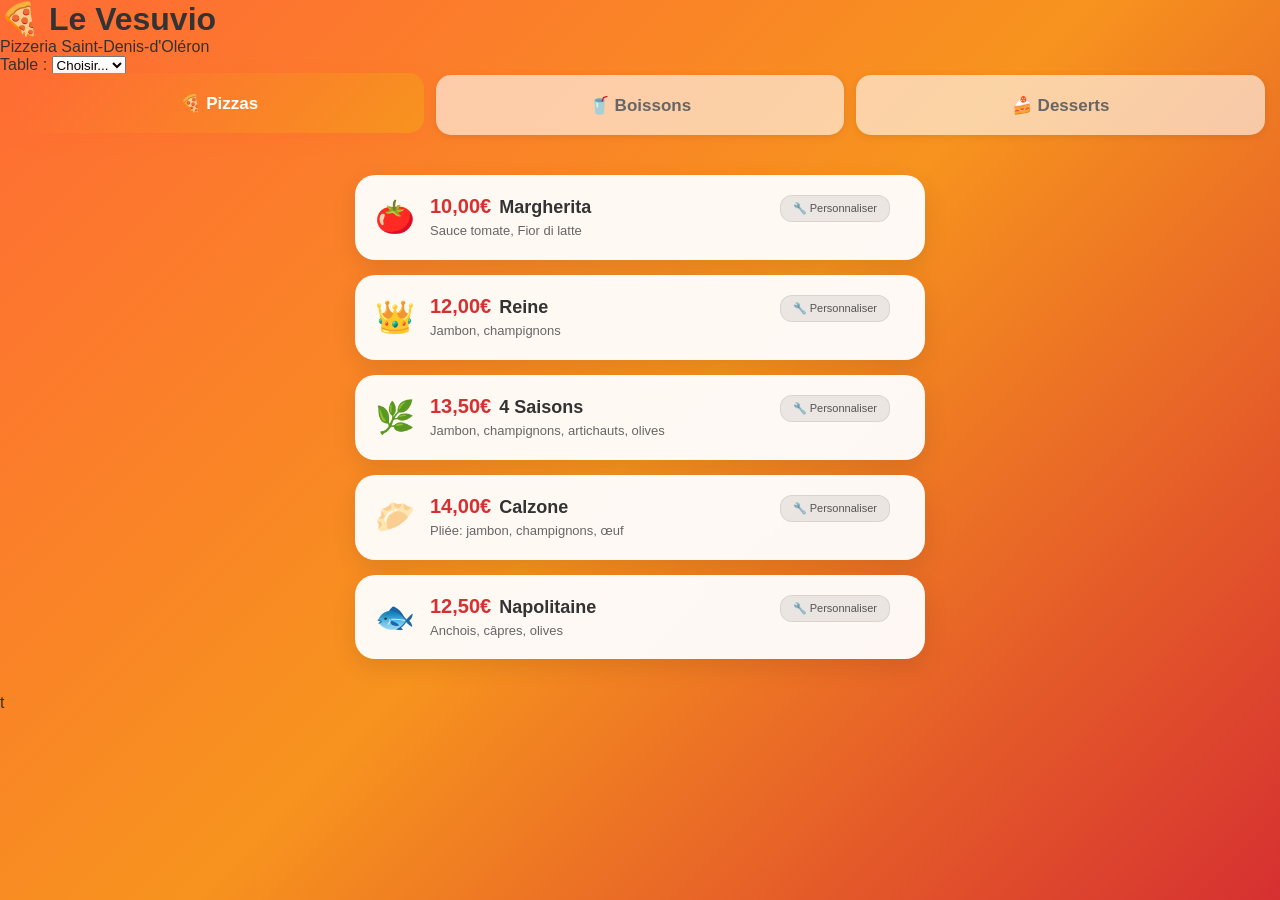
==== commit 7b8006af: "Update index.html" ====
--- a/index.html
+++ b/index.html
@@ -1,19 +1,3 @@
-<!DOCTYPE html>
-<html lang="fr">
-<head>
-  <meta charset="UTF-8">
-  <meta name="viewport" content="width=device-width, initial-scale=1.0">
-  <title>Vesuvio - Commande Table</title>
-  
-  <link rel="stylesheet" href="./CSS/reset.css">
-  <link rel="stylesheet" href="./CSS/layout.css">
-  <link rel="stylesheet" href="./CSS/header.css">
-  <link rel="stylesheet" href="./CSS/tabs.css">
-  <link rel="stylesheet" href="./CSS/menu-items.css">
-  <link rel="stylesheet" href="./CSS/order-button.css">
-  <link rel="stylesheet" href="./CSS/ticket.css">
-  <link rel="stylesheet" href="./CSS/pizza-modal.css">
-
 <!DOCTYPE html>
 <html lang="fr">
 <head>
--- a/CSS/dessert-modal.css
+++ b/CSS/dessert-modal.css
@@ -0,0 +1,229 @@
+/* Modal de personnalisation dessert - CENTRÉE */
+#dessertModal {
+  display: none;
+  position: fixed;
+  top: 0;
+  left: 0;
+  right: 0;
+  bottom: 0;
+  background: rgba(0,0,0,0.85);
+  z-index: 3000;
+  align-items: center;      /* ✅ CENTRE VERTICALEMENT */
+  justify-content: center;  /* ✅ CENTRE HORIZONTALEMENT */
+  animation: fadeIn 0.3s ease;
+}
+
+#dessertModal.show {
+  display: flex;
+}
+
+#dessertModal .modal-content {
+  background: white;
+  width: 90%;
+  max-width: 600px;
+  max-height: 85vh;         /* ✅ Max 85% de hauteur écran */
+  border-radius: 30px;      /* ✅ ARRONDI PARTOUT (haut ET bas) */
+  overflow: hidden;         /* ✅ Cache le débordement */
+  animation: scaleIn 0.3s ease;  /* ✅ Animation zoom au lieu de slide */
+  box-shadow: 0 20px 60px rgba(0,0,0,0.5);  /* ✅ Grande ombre */
+}
+
+/* Animation zoom au centre */
+@keyframes scaleIn {
+  from { 
+    transform: scale(0.9);
+    opacity: 0;
+  }
+  to { 
+    transform: scale(1);
+    opacity: 1;
+  }
+}
+
+@keyframes fadeIn {
+  from { opacity: 0; }
+  to { opacity: 1; }
+}
+
+/* Scroll interne si contenu trop long */
+#dessertModal .modal-body {
+  padding: 20px;
+  overflow-y: auto;        /* ✅ Scroll interne si besoin */
+  max-height: calc(85vh - 260px);  /* Hauteur - header - footer */
+}
+
+/* Header du modal */
+#dessertModal .modal-header {
+  position: sticky;
+  top: 0;
+  background: linear-gradient(135deg, #ff6b35, #f7931e);
+  color: white;
+  padding: 25px 20px;
+  border-radius: 30px 30px 0 0;  /* ✅ Arrondi SEULEMENT en haut */
+  box-shadow: 0 4px 15px rgba(0,0,0,0.2);
+  z-index: 10;
+}
+
+#dessertModal .modal-header h2 {
+  font-size: 26px;
+  margin-bottom: 5px;
+  display: flex;
+  align-items: center;
+  gap: 10px;
+}
+
+#dessertModal .close {
+  position: absolute;
+  top: 20px;
+  right: 20px;
+  background: rgba(255,255,255,0.2);
+  border: none;
+  color: white;
+  font-size: 28px;
+  width: 40px;
+  height: 40px;
+  border-radius: 50%;
+  cursor: pointer;
+  display: flex;
+  align-items: center;
+  justify-content: center;
+  transition: all 0.2s ease;
+}
+
+#dessertModal .close:hover {
+  background: rgba(255,255,255,0.3);
+  transform: scale(1.1);
+}
+
+#dessertModal .modal-description {
+  font-size: 14px;
+  opacity: 0.95;
+  margin-top: 5px;
+}
+
+#dessertModal .modal-price {
+  font-size: 32px;
+  font-weight: bold;
+  margin-top: 10px;
+  color: white;
+}
+
+/* Modal section */
+#dessertModal .modal-section {
+  margin-bottom: 30px;
+}
+
+#dessertModal .modal-section h3 {
+  font-size: 18px;
+  font-weight: 700;
+  color: #333;
+  margin-bottom: 15px;
+  display: flex;
+  align-items: center;
+  gap: 8px;
+}
+
+/* Suppléments desserts */
+#dessertModal .supplement-option {
+  display: flex;
+  align-items: center;
+  gap: 12px;
+  padding: 15px;
+  background: #f5f5f5;
+  border-radius: 15px;
+  margin-bottom: 10px;
+  cursor: pointer;
+  transition: all 0.2s ease;
+  border: 3px solid transparent;
+}
+
+#dessertModal .supplement-option:hover {
+  background: #e8f5e9;
+}
+
+#dessertModal .supplement-option:has(input:checked) {
+  background: #e8f5e9;
+  border-color: #4caf50;
+}
+
+#dessertModal .supplement-option input[type="checkbox"] {
+  width: 24px;
+  height: 24px;
+  accent-color: #4caf50;
+  cursor: pointer;
+}
+
+#dessertModal .supp-emoji {
+  font-size: 24px;
+}
+
+#dessertModal .supp-name {
+  flex: 1;
+  font-weight: 500;
+  color: #333;
+  font-size: 16px;
+}
+
+#dessertModal .supp-price {
+  font-weight: 700;
+  color: #d63031;
+  font-size: 15px;
+}
+
+/* Footer du modal */
+#dessertModal .modal-footer {
+  position: sticky;
+  bottom: 0;
+  background: white;
+  padding: 20px;
+  border-top: 2px solid #eee;
+  border-radius: 0 0 30px 30px;  /* ✅ Arrondi SEULEMENT en bas */
+  display: flex;
+  gap: 10px;
+}
+
+#dessertModal .btn-add {
+  flex: 1;
+  background: linear-gradient(135deg, #28a745, #20c997);
+  color: white;
+  border: none;
+  padding: 18px;
+  font-size: 18px;
+  font-weight: 700;
+  border-radius: 15px;
+  cursor: pointer;
+  display: flex;
+  align-items: center;
+  justify-content: center;
+  gap: 10px;
+  transition: all 0.2s ease;
+}
+
+#dessertModal .btn-add:hover {
+  transform: translateY(-2px);
+  box-shadow: 0 6px 20px rgba(40, 167, 69, 0.4);
+}
+
+#dessertModal .btn-add:active {
+  transform: translateY(0);
+}
+
+#dessertModal .btn-cancel {
+  background: #e0e0e0;
+  color: #666;
+  border: none;
+  padding: 18px 25px;
+  font-size: 16px;
+  font-weight: 600;
+  border-radius: 15px;
+  cursor: pointer;
+  transition: all 0.2s ease;
+}
+
+#dessertModal .btn-cancel:hover {
+  background: #d0d0d0;
+}
+
+#dessertModal .btn-cancel:active {
+  transform: scale(0.98);
+}
